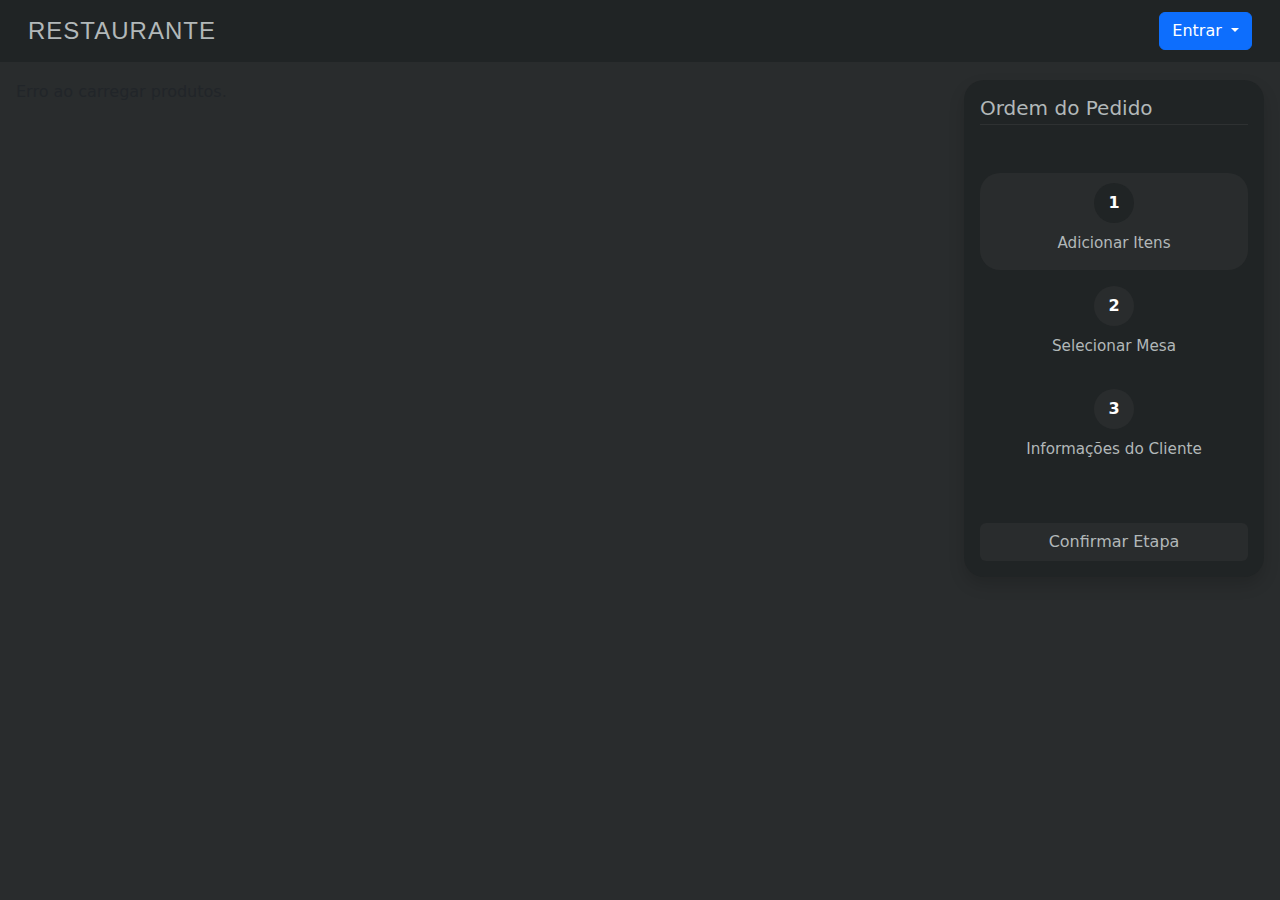
==== RestaurantSystem.Web/wwwroot/index.html @ 3fd65888 "Sistema de autenticação e historico" ====
<!DOCTYPE html>
<html lang="pt-br">
  <head>
    <meta charset="UTF-8" />
    <meta name="viewport" content="width=device-width, initial-scale=1.0" />

    <link
      href="https://cdn.jsdelivr.net/npm/bootstrap@5.3.3/dist/css/bootstrap.min.css"
      rel="stylesheet"
    />

    <link
      href="https://cdn.jsdelivr.net/npm/bootstrap-icons@1.10.5/font/bootstrap-icons.css"
      rel="stylesheet"
    />

    <link rel="stylesheet" href="css/home.css" />

    <title>Restaurante</title>
  </head>
  <body>
    <!-- Navbar -->
    <nav class="navbar navbar-dark fixed-top px-3 barra-superior">
      <div
        class="container-fluid d-flex align-items-center justify-content-between"
      >
        <div class="d-flex align-items-center">
          <span class="navbar-brand mb-0 nome-estabelecimento"
            >Restaurante</span
          >
        </div>

        <!-- Div principal do dropdown -->
        <div class="dropdown">
          <!-- Botão com toggle do Bootstrap -->
          <button
            class="btn btn-primary dropdown-toggle"
            type="button"
            id="btn-entrar"
            data-bs-toggle="dropdown"
            aria-expanded="false"
          >
            Entrar
          </button>

          <!-- Dropdown menu de login/cadastro -->
          <div
            id="dropdown-form"
            class="dropdown-menu dropdown-menu-end p-4"
            style="min-width: 250px"
          >
            <!-- Form de Login -->
            <div id="login-form">
              <h5 class="mb-3">Login</h5>
              <input
                type="text"
                id="login-usuario"
                class="form-control mb-2"
                placeholder="Usuário"
              />
              <input
                type="password"
                id="login-senha"
                class="form-control mb-2"
                placeholder="Senha"
              />
              <button id="btn-login" class="btn btn-success w-100">
                Entrar
              </button>
              <p class="mt-2 text-center mb-0">
                <a href="#" id="link-para-cadastro"
                  >Não tem conta? Cadastre-se</a
                >
              </p>
            </div>

            <!-- Form de Cadastro -->
            <div id="cadastro-form" class="d-none">
              <h5 class="mb-3">Cadastro</h5>
              <input
                type="text"
                id="cadastro-usuario"
                class="form-control mb-2"
                placeholder="Usuário"
              />
              <input
                type="password"
                id="cadastro-senha"
                class="form-control mb-2"
                placeholder="Senha"
              />
              <button id="btn-cadastrar" class="btn btn-primary w-100">
                Cadastrar
              </button>
              <p class="mt-2 text-center mb-0">
                <a href="#" id="link-para-login">Já tem conta? Entrar</a>
              </p>
            </div>
          </div>
        </div>

        <!-- Ícone de usuário (fica fora da dropdown principal) -->
        <div id="usuario-icone" class="d-none">
          <a
            class="text-white dropdown-toggle d-flex align-items-center"
            href="#"
            role="button"
            id="userDropdown"
            data-bs-toggle="dropdown"
            aria-expanded="false"
          >
            <i class="bi bi-person-circle fs-4"></i>
          </a>
          <ul
            class="dropdown-menu dropdown-menu-end"
            aria-labelledby="userDropdown"
          >
            <li><a class="dropdown-item" href="#">Histórico de Pedidos</a></li>
            <li><hr class="dropdown-divider" /></li>
            <li>
              <a class="dropdown-item text-danger" href="#" id="btn-sair"
                >Sair</a
              >
            </li>
          </ul>
        </div>
      </div>
    </nav>

    <div class="pagina mt-4 px-3">
      <!-- Histórico de Pedidos -->
      <div id="historico-pedidos" class="d-none">
        <h2>Histórico de Pedidos</h2>
        <div id="lista-pedidos">
          <!-- Preenchido dinamicamente -->
        </div>
      </div>

      <!-- Conteúdo principal -->
      <div class="conteudo" id="conteudo">
        <div id="secao-itens">
          <div class="row">
            <!-- Preenchido dinamicamente -->
          </div>
        </div>
        <div id="secao-mesa" class="d-none">
          <h4 id="texto-mesa">Selecione o número da sua mesa</h4>
          <div class="mesa-grid">
            <!-- Preenchido dinamicamente -->
          </div>
        </div>
        <div id="secao-cliente" class="d-none">
          <h4 id="texto-cliente">Informações do Cliente</h4>
          <form id="form-cliente">
            <div class="mb-3">
              <label for="nomeCliente" class="form-label"
                >Nome do Cliente</label
              >
              <input
                type="text"
                class="form-control"
                id="nomeCliente"
                placeholder="Digite seu nome"
              />
            </div>
            <div class="mb-3">
              <label for="telefoneCliente" class="form-label"
                >Número de Telefone</label
              >
              <input
                type="tel"
                class="form-control"
                id="telefoneCliente"
                placeholder="(XX) XXXXX-XXXX"
              />
            </div>
            <div class="mb-3">
              <label class="form-label">Tipo de Pedido</label>
              <div>
                <div class="form-check form-check-inline">
                  <input
                    class="form-check-input"
                    type="radio"
                    name="tipoPedido"
                    id="consumoLocal"
                    value="local"
                  />
                  <label class="form-check-label" for="consumoLocal"
                    >Consumo no local</label
                  >
                </div>
                <div class="form-check form-check-inline">
                  <input
                    class="form-check-input"
                    type="radio"
                    name="tipoPedido"
                    id="paraViagem"
                    value="viagem"
                  />
                  <label class="form-check-label" for="paraViagem"
                    >Para viagem</label
                  >
                </div>
              </div>
            </div>
            <div class="mb-3">
              <label for="informacoesAdicionais" class="form-label"
                >Informações Adicionais</label
              >
              <textarea
                class="form-control"
                id="informacoesAdicionais"
                rows="3"
                placeholder="Observações"
              ></textarea>
            </div>
          </form>
        </div>
      </div>

      <!-- Barra lateral direita -->
      <div class="barra-lateral-direita p-3 shadow" id="barra-lateral-direita">
        <h5 class="mb-0">Ordem do Pedido</h5>
        <hr class="my-1" />
        <ol class="lista-etapas list-unstyled my-5">
          <li>
            <div class="etapa active" id="etapa-itens">
              <div class="numero">1</div>
              <div class="texto">Adicionar Itens</div>
            </div>
          </li>
          <li>
            <div class="etapa" id="etapa-mesa">
              <div class="numero">2</div>
              <div class="texto">Selecionar Mesa</div>
            </div>
          </li>
          <li>
            <div class="etapa" id="etapa-cliente">
              <div class="numero">3</div>
              <div class="texto">Informações do Cliente</div>
            </div>
          </li>
        </ol>
        <div class="d-flex gap-2">
          <button class="btn w-100" id="btn-voltar" style="display: none">
            Voltar
          </button>
          <button class="btn w-100" id="btn-avancar">Confirmar Etapa</button>
        </div>
      </div>
    </div>

    <script src="https://cdn.jsdelivr.net/npm/bootstrap@5.3.3/dist/js/bootstrap.bundle.min.js"></script>
    <script src="https://code.jquery.com/jquery-3.7.1.min.js"></script>
    <script src="js/carregar-produtos.js"></script>
    <script src="js/login-cadastro.js"></script>
    <script src="js/historico.js"></script>
    <script src="js/quantidade-produtos.js"></script>
    <script src="js/carregar-mesas.js"></script>
    <script src="js/fluxo-pedido.js"></script>
    <script src="js/envio-pedido.js"></script>
    <script src="js/telefone.js"></script>
  </body>
</html>
---- RestaurantSystem.Web/wwwroot/css/home.css ----
body {
  background: #292c2d;
  padding-top: 56px;
  height:100%;
}

.barra-superior {
  background-color: #202425;
}

.nome-estabelecimento {
  font-size: 1.5rem; 
  color: #b2b8b9; 
  text-transform: uppercase; 
  letter-spacing: 1px; 
  font-family: "Roboto", sans-serif;
  pointer-events: none;
}

.dropdown-menu {
  position: absolute;
  top: 60px;
  right: 20px;
  width: 250px;
  padding: 15px;
  background: white;
  border: 1px solid #ccc;
  border-radius: 8px;
  box-shadow: 0 8px 16px rgba(0,0,0,0.1);
  z-index: 999;
}

.dropdown-menu {
  max-width: 100vw;
  right: 0;
  left: auto;
}


/* Layout principal */
.pagina {
  display: flex;
  flex-direction: row;
  gap: 2rem;
  align-items: flex-start;
}

/* Conteúdo principal */
.conteudo {
  flex: 1;
  min-width: 0;
}

/* Barra lateral no fluxo da página */
.barra-lateral-direita {
  width: 300px;
  height: fit-content;
  overflow-y: auto;
  border-radius: 20px;
  background-color: #202425;
  position: sticky;
  top: 90px;
}

.barra-lateral-direita h5 {
  color: #b2b8b9;
  margin-bottom: 0;
}

.barra-lateral-direita hr {
  border-color: #696969;
  opacity: 0.2;
}

.lista-etapas {
  display: flex;
  flex-direction: column;
  gap: 1rem;
  padding-left: 0;
}

.etapa {
  display: flex;
  flex-direction: column;
  align-items: center;
  text-align: center;
}

.etapa.active {
  background-color: #292c2d;
  border-radius: 20px;
}

.etapa.active .numero {
  background-color: #202425;
  margin-top: 10px;
}

.numero {
  width: 40px;
  height: 40px;
  background-color: #292c2d;
  color: white;
  font-weight: bold;
  border-radius: 50%;
  display: flex;
  align-items: center;
  justify-content: center;
  margin-bottom: 0.25rem;
}

.texto {
  color: #b2b8b9;
  font-size: 0.95rem;
  margin-top: 5px;
  margin-bottom: 15px;
}

.barra-lateral-direita button {
  background-color: #292c2d;
  color: #b2b8b9;
}

.barra-lateral-direita button:hover {
  background-color: #3c4142;
  color: #b2b8b9;
}

#btn-avancar,
#btn-voltar {
  flex: 1;
}

/* Card dos itens */
.item-card {
  background-color: #202425;
  border-radius: 8px;
  padding: 1rem;
  box-shadow: 0 2px 4px rgba(0, 0, 0, 0.1);
  height: 100%;
}

.item-card img {
  width: 100%;         /* faz com que ela ocupe toda a largura do card */
  height: 180px;       /* altura fixa para todas */
  object-fit: cover;   /* recorta a imagem sem distorcer */
  border-radius: 8px;  /* opcional: bordas arredondadas */
}

.item-nome {
  font-weight: bold;
  margin-bottom: 0.25rem;
  color: #b2b8b9;
}

.item-descricao {
  font-size: 0.9rem;
  color: #555;
  margin-bottom: 0.5rem;
}

.item-preco {
  font-weight: bold;
  color: #e74a0c;
}

#texto-mesa {
  margin-left: 10px;
  color: #b2b8b9;
}

/* Estilo dos botões para seleção de mesa */
.mesa-grid {
  display: grid;
  grid-template-columns: repeat(auto-fill, minmax(50px, 1fr));
  gap: 10px;
  margin-top: 90px;
}

.mesa-btn {
  width: 50px;
  height: 50px;
  border-radius: 50%;
  border: none;
  background-color: #202425;
  color: #fff;
  font-weight: bold;
  cursor: pointer;
  transition: background-color 0.2s;
}

.mesa-btn:hover,
.mesa-btn.active {
  background-color: #e74a0c;
}

/* Controles de quantidade no card dos produtos */
.item-preco-e-quantidade {
  display: flex;
  align-items: center;
  justify-content: space-between;
  margin-top: 10px;
}

.quantidade-controls {
  display: flex;
  align-items: center;
}

.quantidade-controls .btn-quantidade {
  background-color: #292c2d;
  color: #fff;
  border: none;
  width: 30px;
  height: 30px;
  border-radius: 50%;
  padding: 0;
}

.quantidade-controls #btn-mais {
  background-color: #e74a0c;
}

.quantidade-controls .quantidade {
  margin: 0 5px;
  min-width: 20px;
  text-align: center;
  font-weight: bold;
  color: #b2b8b9;
}

#texto-cliente {
  color: #b2b8b9;
  margin-bottom: 50px;
}

#form-cliente {
  color: #b2b8b9;
}

#form-cliente .form-check-input {
  background-color: #292c2d;
  color: #b2b8b9;
}

#form-cliente .form-control {
  background-color: #292c2d;
  color: #b2b8b9;
}

#form-cliente .form-control:focus {
  border-color: #e74a0c; 
  outline: none; 
  box-shadow: 0 0 0 2px rgba(231, 74, 12, 0.3); 
}

#form-cliente .form-check-input:focus,
.form-check-input:checked {
  border-color: #e74a0c; 
  outline: none; 
  box-shadow: 0 0 0 2px rgba(231, 74, 12, 0.3); 
}

#form-cliente .form-control::placeholder {
  color: #b2b8b9; 
  opacity: 1;
}

/* s */
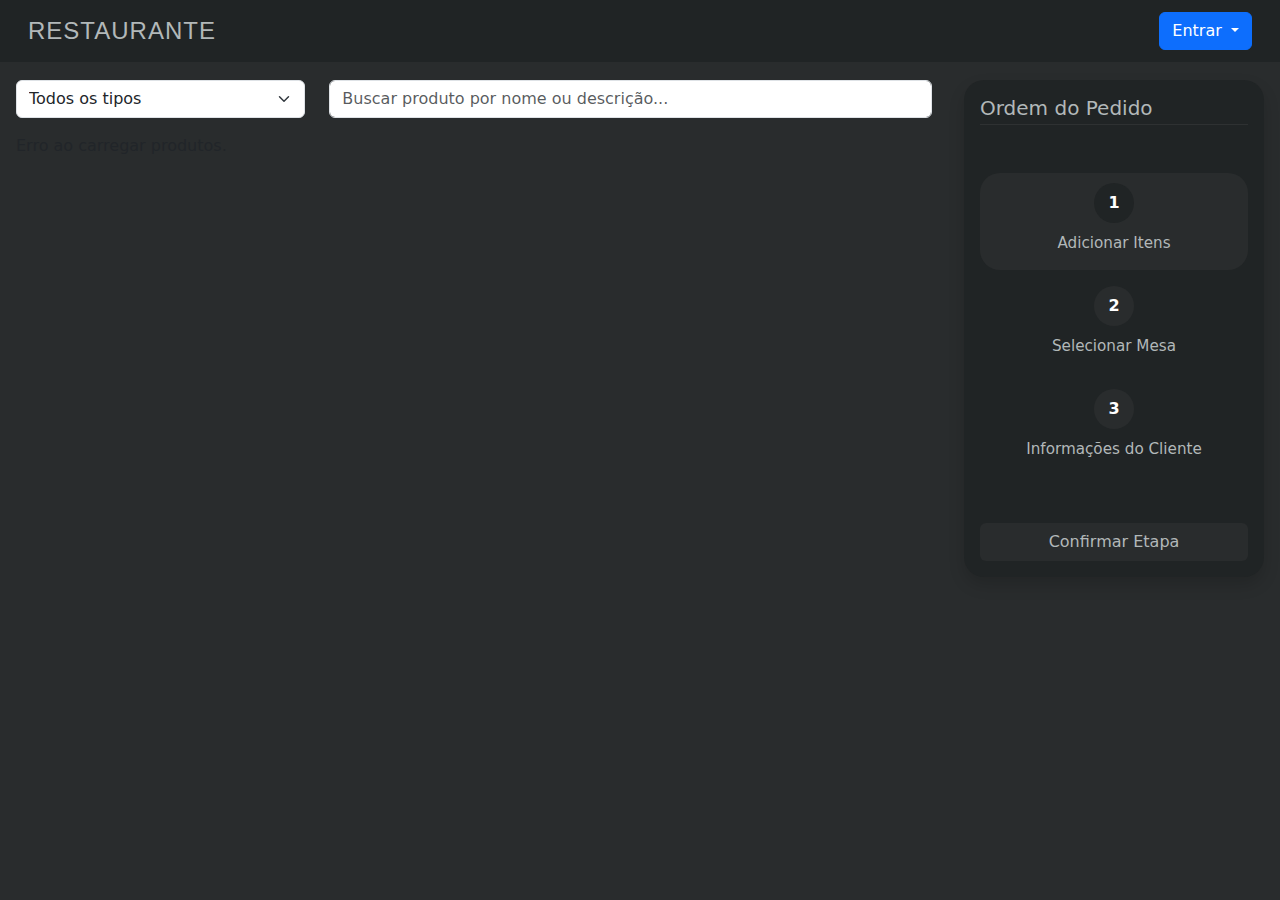
==== commit db9b148c: "Adição da visualização dos funcionarios e adição de filtros para os produtos" ====
--- a/RestaurantSystem.Web/wwwroot/index.html
+++ b/RestaurantSystem.Web/wwwroot/index.html
@@ -115,8 +115,8 @@
             class="dropdown-menu dropdown-menu-end"
             aria-labelledby="userDropdown"
           >
-            <li><a class="dropdown-item" href="#">Histórico de Pedidos</a></li>
-            <li><hr class="dropdown-divider" /></li>
+            <li><a class="dropdown-item" id="historico-dropdown" href="#">Histórico de Pedidos</a></li>
+            <li><hr class="dropdown-divider" id="divider-dropdown"/></li>
             <li>
               <a class="dropdown-item text-danger" href="#" id="btn-sair"
                 >Sair</a
@@ -131,13 +131,39 @@
       <!-- Histórico de Pedidos -->
       <div id="historico-pedidos" class="d-none">
         <h2>Histórico de Pedidos</h2>
-        <div id="lista-pedidos">
+        <div id="lista-pedidos" class="row">
+          <!-- Preenchido dinamicamente -->
+        </div>
+      </div>
+
+      <div id="pedidos-copa" class="d-none">
+        <h2>Lista de Pedidos</h2>
+        <div id="lista-copa" class="row">
+          <!-- Preenchido dinamicamente -->
+        </div>
+      </div>
+
+      <div id="pedidos-cozinha" class="d-none">
+        <h2>Lista de Pedidos</h2>
+        <div id="lista-cozinha" class="row">
           <!-- Preenchido dinamicamente -->
         </div>
       </div>
 
       <!-- Conteúdo principal -->
       <div class="conteudo" id="conteudo">
+        <div class="row mb-3">
+          <div class="col-md-4">
+            <select id="filtro-tipo" class="form-select">
+              <option value="">Todos os tipos</option>
+              <option value="comida">Comida</option>
+              <option value="bebida">Bebida</option>
+            </select>
+          </div>
+          <div class="col-md-8">
+            <input type="text" id="barra-pesquisa" class="form-control" placeholder="Buscar produto por nome ou descrição...">
+          </div>
+        </div>
         <div id="secao-itens">
           <div class="row">
             <!-- Preenchido dinamicamente -->
@@ -256,6 +282,7 @@
     <script src="js/carregar-produtos.js"></script>
     <script src="js/login-cadastro.js"></script>
     <script src="js/historico.js"></script>
+    <script src="js/conteudo-usuario.js"></script>
     <script src="js/quantidade-produtos.js"></script>
     <script src="js/carregar-mesas.js"></script>
     <script src="js/fluxo-pedido.js"></script>
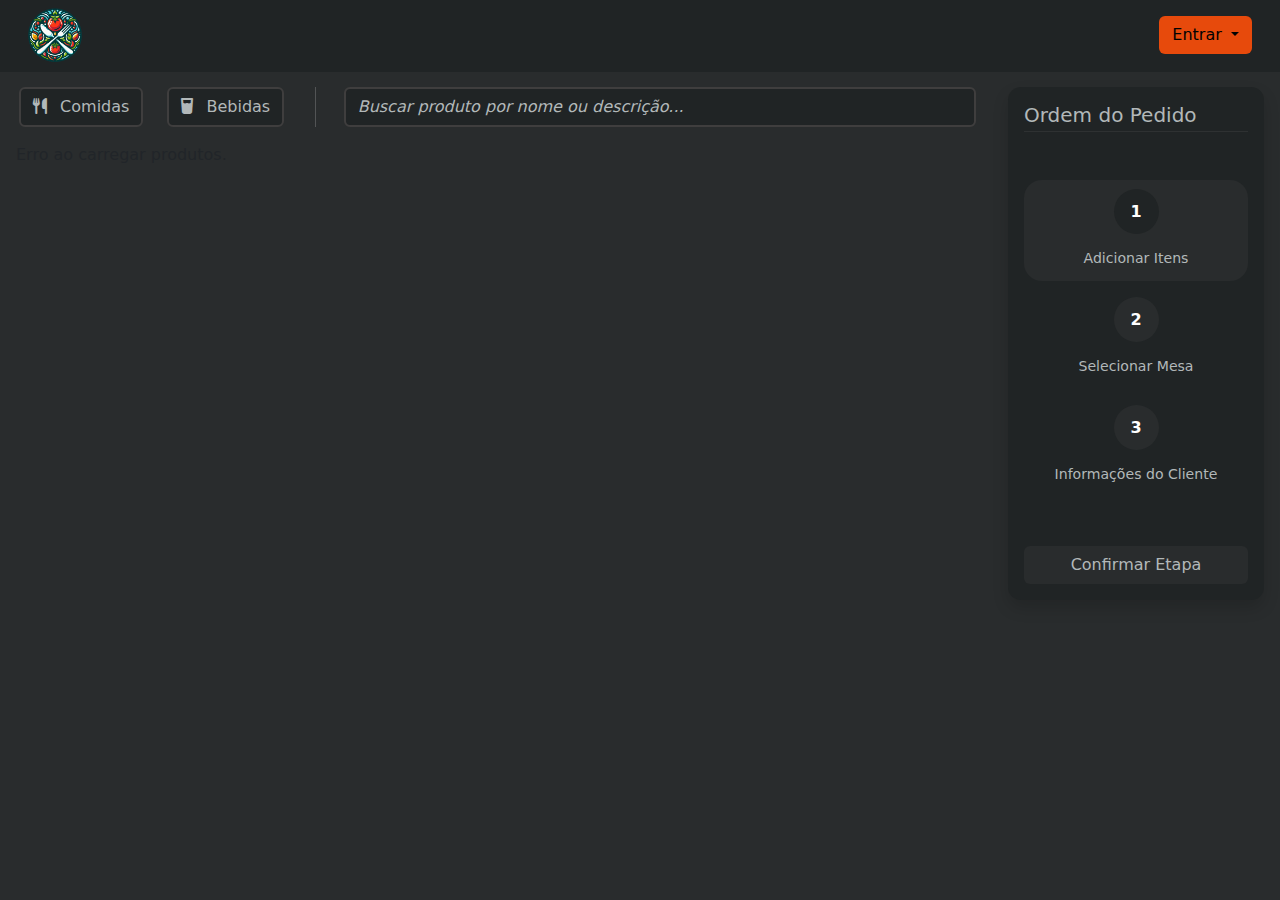
==== commit 2097dc48: "Atualização da visão do usuario" ====
--- a/RestaurantSystem.Web/wwwroot/index.html
+++ b/RestaurantSystem.Web/wwwroot/index.html
@@ -11,6 +11,11 @@
 
     <link
       href="https://cdn.jsdelivr.net/npm/bootstrap-icons@1.10.5/font/bootstrap-icons.css"
+      rel="stylesheet"
+    />
+
+    <link
+      href="https://cdnjs.cloudflare.com/ajax/libs/font-awesome/6.5.0/css/all.min.css"
       rel="stylesheet"
     />
 
@@ -22,19 +27,15 @@
     <!-- Navbar -->
     <nav class="navbar navbar-dark fixed-top px-3 barra-superior">
       <div
-        class="container-fluid d-flex align-items-center justify-content-between"
+        class="container-fluid d-flex" id="nav-conteudo"
       >
-        <div class="d-flex align-items-center">
-          <span class="navbar-brand mb-0 nome-estabelecimento"
-            >Restaurante</span
-          >
-        </div>
+        <img src="imagens/logo.jpeg" alt="Restaurante" class="logo" />
 
         <!-- Div principal do dropdown -->
         <div class="dropdown">
           <!-- Botão com toggle do Bootstrap -->
           <button
-            class="btn btn-primary dropdown-toggle"
+            class="btn dropdown-toggle"
             type="button"
             id="btn-entrar"
             data-bs-toggle="dropdown"
@@ -118,7 +119,7 @@
             <li><a class="dropdown-item" id="historico-dropdown" href="#">Histórico de Pedidos</a></li>
             <li><hr class="dropdown-divider" id="divider-dropdown"/></li>
             <li>
-              <a class="dropdown-item text-danger" href="#" id="btn-sair"
+              <a class="dropdown-item" href="#" id="btn-sair"
                 >Sair</a
               >
             </li>
@@ -152,14 +153,21 @@
 
       <!-- Conteúdo principal -->
       <div class="conteudo" id="conteudo">
-        <div class="row mb-3">
-          <div class="col-md-4">
-            <select id="filtro-tipo" class="form-select">
-              <option value="">Todos os tipos</option>
-              <option value="comida">Comida</option>
-              <option value="bebida">Bebida</option>
-            </select>
-          </div>
+        <div class="row mb-3" id="barra-filtros">
+          <div class="col-md-4 d-flex gap-4" id="filtros-tipo">
+            <button class="btn btn-outline-light filtro-btn" data-tipo="comida">
+              <i class="fas fa-utensils me-2"></i> Comidas
+            </button>
+            <button class="btn btn-outline-light filtro-btn" data-tipo="bebida">
+              <i class="fas fa-glass-water me-2"></i> Bebidas
+            </button>
+          </div>
+
+           <!-- Separador vertical -->
+          <div class="col-md-1 d-none d-md-flex justify-content-center" id="separador-filtros">
+            <div class="vr h-100" style="border-left: 1px solid #ccc;"></div>
+          </div>
+          
           <div class="col-md-8">
             <input type="text" id="barra-pesquisa" class="form-control" placeholder="Buscar produto por nome ou descrição...">
           </div>
@@ -178,7 +186,7 @@
         <div id="secao-cliente" class="d-none">
           <h4 id="texto-cliente">Informações do Cliente</h4>
           <form id="form-cliente">
-            <div class="mb-3">
+            <div class="mb-7">
               <label for="nomeCliente" class="form-label"
                 >Nome do Cliente</label
               >
@@ -251,20 +259,20 @@
         <ol class="lista-etapas list-unstyled my-5">
           <li>
             <div class="etapa active" id="etapa-itens">
-              <div class="numero">1</div>
-              <div class="texto">Adicionar Itens</div>
+              <div class="numero-barra-lateral">1</div>
+              <div class="texto-barra-lateral">Adicionar Itens</div>
             </div>
           </li>
           <li>
             <div class="etapa" id="etapa-mesa">
-              <div class="numero">2</div>
-              <div class="texto">Selecionar Mesa</div>
+              <div class="numero-barra-lateral">2</div>
+              <div class="texto-barra-lateral">Selecionar Mesa</div>
             </div>
           </li>
           <li>
             <div class="etapa" id="etapa-cliente">
-              <div class="numero">3</div>
-              <div class="texto">Informações do Cliente</div>
+              <div class="numero-barra-lateral">3</div>
+              <div class="texto-barra-lateral">Informações do Cliente</div>
             </div>
           </li>
         </ol>
--- a/RestaurantSystem.Web/wwwroot/css/home.css
+++ b/RestaurantSystem.Web/wwwroot/css/home.css
@@ -1,41 +1,73 @@
 body {
   background: #292c2d;
-  padding-top: 56px;
+  padding-top: 7vh;
   height:100%;
 }
 
 .barra-superior {
   background-color: #202425;
-}
-
-.nome-estabelecimento {
-  font-size: 1.5rem; 
-  color: #b2b8b9; 
-  text-transform: uppercase; 
-  letter-spacing: 1px; 
-  font-family: "Roboto", sans-serif;
-  pointer-events: none;
+  height: 8vh;
+} 
+
+#btn-entrar{
+  background-color: #e74a0c;
+  color: #020202;
+  margin-bottom: 1.2vh;
+}
+
+.logo {
+  height:6vh;
+  margin-bottom: 1.2vh;
 }
 
 .dropdown-menu {
   position: absolute;
-  top: 60px;
-  right: 20px;
-  width: 250px;
-  padding: 15px;
-  background: white;
-  border: 1px solid #ccc;
-  border-radius: 8px;
-  box-shadow: 0 8px 16px rgba(0,0,0,0.1);
+  top: 7vh;
+  right: 2vw;
+  width: 10vw;
+  padding: 1vh;
+  background: #202425;
+  color: #b2b8b9;
+  border: 0.3vh solid #ccc;
+  border-radius: 2vh;
   z-index: 999;
-}
-
-.dropdown-menu {
   max-width: 100vw;
   right: 0;
   left: auto;
 }
 
+#login-usuario, #login-senha, #cadastro-usuario, #cadastro-senha {
+  background-color: #292c2d;
+  color: #b2b8b9;
+  border-radius: 1vh;
+  border: none;
+  padding: 1vh;
+  width: 100%;
+}
+
+#login-usuario::placeholder,
+#login-senha::placeholder,
+#cadastro-usuario::placeholder,
+#cadastro-senha::placeholder {
+    color: #b2b8b9;
+    opacity: 1;
+    font-style: italic;
+}
+
+#login-usuario:focus,
+#login-senha:focus,
+#cadastro-usuario:focus,
+#cadastro-senha:focus {
+  border-color: #e74a0c; 
+  outline: none; 
+  box-shadow: 0 0 0 0.3vh rgba(231, 74, 12, 0.3);
+}
+
+#link-para-cadastro, #link-para-login {
+  font-size: 1vw;
+  color: #e74a0c;
+  text-decoration: none;
+}
 
 /* Layout principal */
 .pagina {
@@ -51,15 +83,74 @@
   min-width: 0;
 }
 
+#barra-pesquisa {
+  background-color: #202425;
+  color: #b2b8b9;
+  border: 0.3vh solid #3f3e3e;
+}
+
+#barra-pesquisa::placeholder{
+  color: #b2b8b9;
+  font-style: italic;
+}
+
+#barra-pesquisa:focus {
+  border-color: #e74a0c; 
+  outline: none; 
+  box-shadow: 0 0 0 0.3vh rgba(231, 74, 12, 0.3); 
+}
+
+.filtro-btn {
+  border: 0.3vh solid #3f3e3e;
+  color: #b2b8b9;
+  background-color: #202425;
+}
+
+.filtro-btn.active {
+  background-color: #e74a0c;
+  border: 0.3vh solid #3f3e3e;
+  color: #000000;
+}
+
+.filtro-btn:hover{
+  background-color: #e74a0c;
+  color: #000000;
+}
+
+#filtros-tipo {
+  display: flex;
+  flex-direction: row;
+  align-items: center;
+  justify-content: center;
+  width: 30%;
+}
+#separador-filtros {
+  width: 3.3%;
+}
+
+#historico-dropdown {
+  color: #b2b8b9;
+}
+
+#historico-dropdown:hover, #btn-sair:hover {
+  color: black;
+  border-radius: 1vw;
+  background-color: #e74a0c;
+}
+
+#btn-sair {
+  color: red;
+}
+
 /* Barra lateral no fluxo da página */
 .barra-lateral-direita {
-  width: 300px;
+  width: 20vw;
   height: fit-content;
   overflow-y: auto;
-  border-radius: 20px;
+  border-radius: 1vw;
   background-color: #202425;
   position: sticky;
-  top: 90px;
+  top: 18.8vh;
 }
 
 .barra-lateral-direita h5 {
@@ -88,17 +179,17 @@
 
 .etapa.active {
   background-color: #292c2d;
-  border-radius: 20px;
-}
-
-.etapa.active .numero {
-  background-color: #202425;
-  margin-top: 10px;
-}
-
-.numero {
-  width: 40px;
-  height: 40px;
+  border-radius: 2vh;
+}
+
+.etapa.active .numero-barra-lateral {
+  background-color: #202425;
+  margin-top: 1vh;
+}
+
+.numero-barra-lateral {
+  width: 5vh;
+  height: 5vh;
   background-color: #292c2d;
   color: white;
   font-weight: bold;
@@ -106,14 +197,14 @@
   display: flex;
   align-items: center;
   justify-content: center;
-  margin-bottom: 0.25rem;
-}
-
-.texto {
-  color: #b2b8b9;
-  font-size: 0.95rem;
-  margin-top: 5px;
-  margin-bottom: 15px;
+  margin-bottom: 1vh;
+}
+
+.texto-barra-lateral {
+  color: #b2b8b9;
+  font-size: 1.1vw;
+  margin-top: 0.5vh;
+  margin-bottom: 1.4vh;
 }
 
 .barra-lateral-direita button {
@@ -134,29 +225,65 @@
 /* Card dos itens */
 .item-card {
   background-color: #202425;
-  border-radius: 8px;
-  padding: 1rem;
-  box-shadow: 0 2px 4px rgba(0, 0, 0, 0.1);
+  border-radius: 1vw;
+  padding: 1.5vw;
   height: 100%;
+  display: flex;
+  flex-direction: column;
+  justify-content: space-between;
 }
 
 .item-card img {
-  width: 100%;         /* faz com que ela ocupe toda a largura do card */
-  height: 180px;       /* altura fixa para todas */
-  object-fit: cover;   /* recorta a imagem sem distorcer */
-  border-radius: 8px;  /* opcional: bordas arredondadas */
+  width: 100%;
+  height: 30vh;
+  object-fit: cover;
+  border-radius: 1vw;
 }
 
 .item-nome {
   font-weight: bold;
-  margin-bottom: 0.25rem;
+  margin-bottom: 0.5vw;
   color: #b2b8b9;
 }
 
 .item-descricao {
-  font-size: 0.9rem;
+  font-size: 1vw;
   color: #555;
-  margin-bottom: 0.5rem;
+  margin-bottom: 1vh;
+}
+
+.item-preco-e-quantidade{
+  margin-top: auto;
+  display: flex;
+  align-items: center;
+  justify-content: space-between;
+}
+
+.quantidade-controls {
+  display: flex;
+  align-items: center;
+}
+
+.quantidade-controls .btn-quantidade {
+  background-color: #292c2d;
+  color: #fff;
+  border: none;
+  width: 5vh;
+  height: 5vh;
+  border-radius: 50%;
+  padding: 0;
+}
+
+.quantidade-controls #btn-mais {
+  background-color: #e74a0c;
+}
+
+.quantidade-controls .quantidade {
+  margin: 0 0.5vw;
+  min-width: 2vw;
+  text-align: center;
+  font-weight: bold;
+  color: #b2b8b9;
 }
 
 .item-preco {
@@ -164,22 +291,32 @@
   color: #e74a0c;
 }
 
+#secao-mesa{
+  align-items: center;
+  justify-content: center;
+}
+
 #texto-mesa {
-  margin-left: 10px;
-  color: #b2b8b9;
+  color: #b2b8b9;
+  text-align: center;
+  margin-top: 7vh;
 }
 
 /* Estilo dos botões para seleção de mesa */
 .mesa-grid {
   display: grid;
-  grid-template-columns: repeat(auto-fill, minmax(50px, 1fr));
-  gap: 10px;
-  margin-top: 90px;
+  grid-template-columns: repeat(auto-fill, minmax(3.5vw, 1fr));
+  gap: 1vw;
+  margin-top: 10vh;
+  height: 70vh;
+  padding: 2vh 2vw;
+  box-sizing: border-box;
+  place-items: center;
 }
 
 .mesa-btn {
-  width: 50px;
-  height: 50px;
+  width: 8vh;
+  height: 8vh;
   border-radius: 50%;
   border: none;
   background-color: #202425;
@@ -194,58 +331,30 @@
   background-color: #e74a0c;
 }
 
-/* Controles de quantidade no card dos produtos */
-.item-preco-e-quantidade {
-  display: flex;
-  align-items: center;
-  justify-content: space-between;
-  margin-top: 10px;
-}
-
-.quantidade-controls {
-  display: flex;
-  align-items: center;
-}
-
-.quantidade-controls .btn-quantidade {
-  background-color: #292c2d;
-  color: #fff;
-  border: none;
-  width: 30px;
-  height: 30px;
-  border-radius: 50%;
-  padding: 0;
-}
-
-.quantidade-controls #btn-mais {
-  background-color: #e74a0c;
-}
-
-.quantidade-controls .quantidade {
-  margin: 0 5px;
-  min-width: 20px;
-  text-align: center;
-  font-weight: bold;
-  color: #b2b8b9;
-}
-
 #texto-cliente {
   color: #b2b8b9;
-  margin-bottom: 50px;
+  margin-bottom: 12vh;
+  text-align: center;
 }
 
 #form-cliente {
   color: #b2b8b9;
+  text-align: center;
 }
 
 #form-cliente .form-check-input {
   background-color: #292c2d;
   color: #b2b8b9;
+  align-items: center;
 }
 
 #form-cliente .form-control {
   background-color: #292c2d;
   color: #b2b8b9;
+  width: 50%;
+  margin-left: 25%;
+  margin-bottom: 5vh;
+  text-align: center;
 }
 
 #form-cliente .form-control:focus {
@@ -264,6 +373,38 @@
 #form-cliente .form-control::placeholder {
   color: #b2b8b9; 
   opacity: 1;
-}
-
-/* s */
+  text-align: center;
+}
+
+#pedidos-cozinha h2, #pedidos-copa h2, #historico-pedidos h2 {
+  color: #b2b8b9;
+  text-align: center;
+  margin-bottom: 5vh;
+}
+
+#lista-cozinha .card, #lista-copa .card, #historico-pedidos .card {
+  background-color: #202425;
+  border-radius: 1vw;
+  padding: 1.5vw;
+  height: 100%;
+  display: flex;
+  flex-direction: column;
+  justify-content: space-between;
+  color: #b2b8b9;
+}
+
+.botoes-status {
+  margin-top: auto;
+  display: flex;
+  align-items: center;
+}
+
+.itens-pedido, .itens-historico{
+  border: 0.3vh solid #3f3e3e;
+  padding: 1vh;
+  border-radius: 1vh;
+}
+
+/* *:hover{
+  outline: 2px solid red;
+} */
